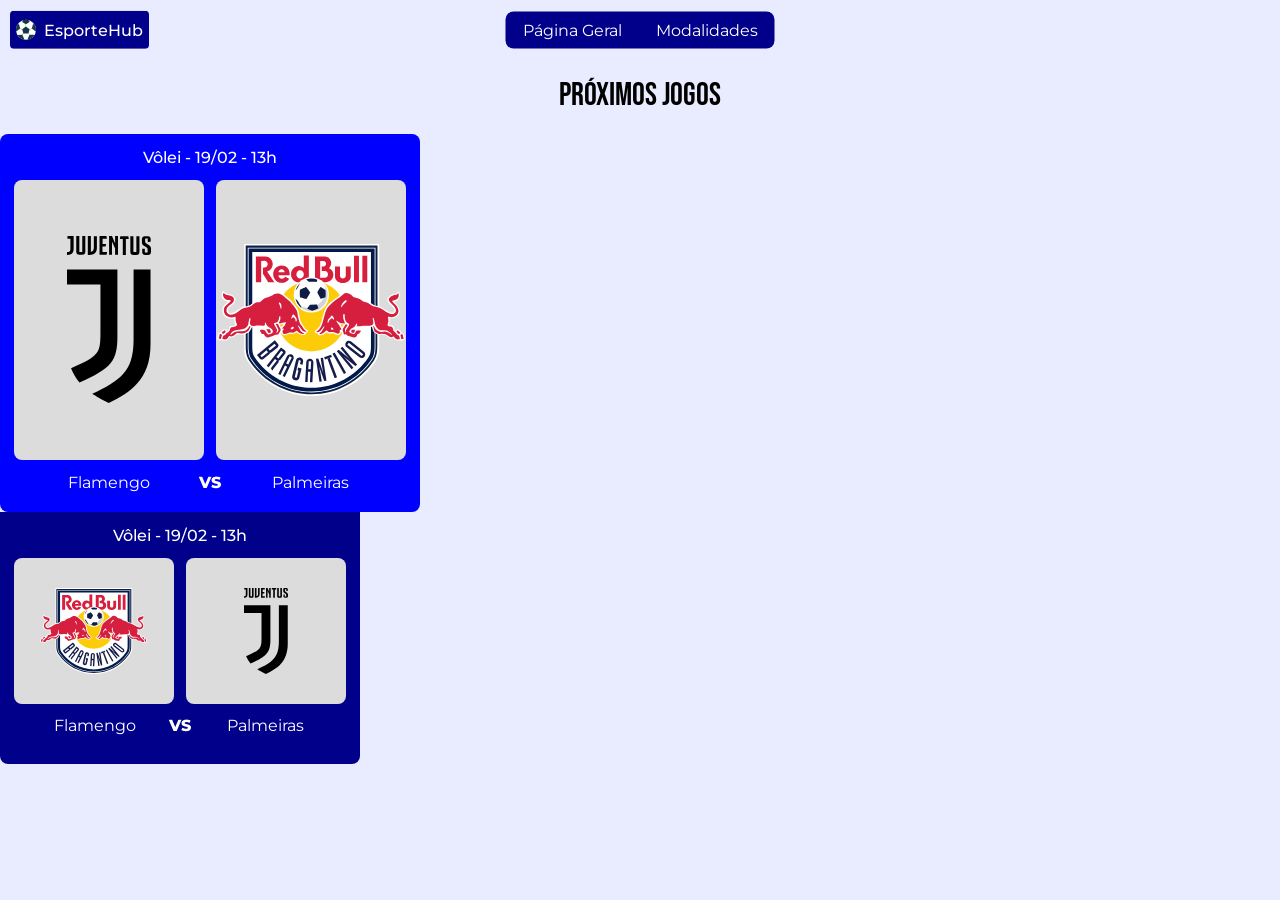
==== EsporteHub/index.html @ 1ab47064 "refactor: encapsular o projeto em 'EsporteHub'" ====
<!DOCTYPE html>
<html lang="pt-br">
<head>
    <meta charset="UTF-8">
    <meta name="viewport" content="width=device-width, initial-scale=1.0">
    <title>EsporteHub</title>
    <link rel="shortcut icon" href="imgs/logotipo.png" type="image/x-icon">
    <link rel="stylesheet" href="css/gerais.css">
    <link rel="stylesheet" href="css/header.css">
    <link rel="stylesheet" href="css/proximosJogos.css">
    <link rel="stylesheet" href="css/responsivo.css">
</head>
<body>
    <div class="centerLine"></div>
    <header>
        <div id="espaco-logo" class="espaco-logo visible">
            <img id="logo" src="imgs/ball3.svg" alt="Uma bola de futebol, logotipo do EsporteHub">
            <h1 id="nome-comercial">Esporte<span>Hub</span></h1>
        </div>
        <nav id="menu-desktop">
            <ul>
                <li>Página Geral</li>
                <li>Modalidades</li>
            </ul>
        </nav>
        <div id="menu-mobile-container">
            <ul>
                <li>Página Geral</li>
                <li>Modalidades</li>
            </ul>
        </div>
        <button id="menu-mobile">
            <div id="menu-hamburguer-icon" class="visible">
                <div class="menu-hamburguer-linha"></div>
                <div class="menu-hamburguer-linha"></div>
                <div class="menu-hamburguer-linha"></div>
            </div>
            <div id="menu-x-icon">
                <div class="menu-x-linha" id="menu-x-linha1"></div>
                <div class="menu-x-linha" id="menu-x-linha2"></div>
            </div>
        </button>
    </header>
    <h2 id="titulo-pagina">Próximos jogos</h2>
    <main class="container-quadros">
        <div id="quadro1-jogos" class="quadro-jogos">
            <p class="inf-jogo">Vôlei - 19/02 - 13h</p>
            <div class="quadro-cards-times">
                <div class="card-time">
                    <img src="imgs/times/time1.svg" alt="Logotipo do time" class="time-logo">
                </div>
                <div class="card-time">
                    <img src="imgs/times/time2.svg" alt="Logotipo do time" class="time-logo">
                </div>
            </div>
            <div class="container-nome-times">
                <div class="primeiro-time"><p>Flamengo</p></div>
                <div class="versus"><p>VS</p></div>
                <div class="segundo-time"><p>Palmeiras</p></div>
            </div>
        </div>
        
        <div id="quadro2-jogos" class="quadro-jogos">
            <p class="inf-jogo">Vôlei - 19/02 - 13h</p>
            <div class="quadro-cards-times">
                <div class="card-time">
                    <img src="imgs/times/time2.svg" alt="Logotipo do time" class="time-logo">
                </div>
                <div class="card-time">
                    <img src="imgs/times/time1.svg" alt="Logotipo do time" class="time-logo">
                </div>
            </div>
            <div class="container-nome-times">
                <div class="primeiro-time"><p>Flamengo</p></div>
                <div class="versus"><p>VS</p></div>
                <div class="segundo-time"><p>Palmeiras</p></div>
            </div>
        </div>
    </main>
    <script src="js/menuMobile.js" defer></script>
</body>
</html>
---- EsporteHub/css/gerais.css ----
@import url('https://fonts.googleapis.com/css2?family=Antonio:wght@100..700&family=Bebas+Neue&family=Montserrat:ital,wght@0,100..900;1,100..900&display=swap');
/*Antonio; Bebas Neue; Montserrat*/

* {
    padding: 0;
    margin: 0;
    box-sizing: border-box;
    color: var(--preto);
    font-family: 'Montserrat';
}
:root {
    --azul-escuro01: darkblue;
    --cor-primaria: blue;
    --cor-bg: rgb(233, 235, 254);
    --branco: white;
    --preto: black;
    --branco02: gainsboro;
}
.centerLine {
    background-color: var(--preto);
    position: absolute;
    height: 100vh;
    width: 4px;
    left: 50%;
    transform: translateX(-50%);
    display: none;
}
body {
    min-height: 100vh;
    max-width: 100vw;
    background-color: var(--cor-bg);
}
---- EsporteHub/css/header.css ----
header {
    height: 60px;
    width: 100%;
    display: flex;
    position: relative;
}
header.menu-open{
    transition: .7s;
    background-color: var(--azul-escuro01);
}
.espaco-logo {
    width: min-content;
    padding: .2rem .3rem;
    border: 1px solid transparent;
    border-radius: 4px;
    z-index: -2;
    display: flex;
    align-items: center;
    justify-content: center;
    gap: 8px;
    position: absolute;
    left: 10px;
    top: 50%;
    transform: translateY(-50%);
    
    background-color: var(--azul-escuro01);
}
.espaco-logo.visible {
    z-index: 0;
}

h1#nome-comercial {
    color: var(--branco);
    font-weight: 500;
    font-size: 1rem;
    & > span {
        color: var(--branco);
    }
}
h1#nome-comercial::selection{
    color: rgb(0, 255, 255);
}
h1#nome-comercial span::selection {
    color: rgb(0, 153, 255);
}
nav#menu-desktop {
    position: absolute;
    left: 50%;
    top: 50%;
    transform: translate(-50%, -50%);
    
    display: none;
}
nav#menu-desktop ul {
    list-style-type: none;
    display: flex;
    background-color: var(--azul-escuro01);
    border-radius: 8px;
}
nav#menu-desktop ul li {
    padding: .5rem 1rem;
    border: 1px solid transparent;
    color: var(--branco);
    border-radius: 8px;
}
nav#menu-desktop ul li:hover {
    transition: .7s;
    background-color: var(--cor-primaria);
}
#menu-mobile {
    height: 38px;
    width: 40px;
    margin: 10px 10px 0;
    z-index: 2;
    background-color: var(--azul-escuro01);
    border: 1px solid transparent;
    border-radius: 8px;
}
#menu-hamburguer-icon.visible {
    height: 100%;
    width: 100%;
    display: flex;
    flex-direction: column;
    align-items: center;
    justify-content: center;
    gap: 2px;
}
#menu-hamburguer-icon {
    display: none;
}
.menu-hamburguer-linha {
    height: 4px;
    width: 60%;
    background-color: var(--branco);
}

#menu-x-icon {
    height: 100%;
    width: 100%;
    display: none;
    align-items: center;
    justify-content: center;
    flex-direction: column;
}
#menu-x-icon.visible {
    display: flex;
}
.menu-x-linha {
    height: 4px;
    width: 60%;
    position: relative;
    background-color: var(--branco);
}
#menu-x-linha1 {
    top: 3px;
    transform: rotate(50deg);
}
#menu-x-linha2 {
    top: -1px;
    transform: rotate(-50deg);
}
#menu-mobile-container {
    height: 100%;
    width: 100%;
    z-index: 1;

    transition: .7s;
    transform: translateY(-100%);
}
#menu-mobile-container.visible {
    transition: .7s;
    transform: translateY(0);
}
#menu-mobile-container ul{
    height: 100%;
    width: 100%;
    display: grid;
    grid-template-columns: 1fr 1fr;
}
#menu-mobile-container ul li {
    height: 100%;
    width: 100%;
    
    display: flex;
    align-items: center;
    justify-content: center;
    text-align: center;

    list-style-type: none;
    color: white;
}
---- EsporteHub/css/proximosJogos.css ----
h2#titulo-pagina {
    font-family: 'Bebas Neue';
    text-align: center;
    font-weight: 200;
    font-size: 2rem;
    margin: 1rem 0 1.2rem;
    color: var(--preto);
}
.container-quadros{
    height: 70vh;
    width: min(60%, 600px);
    justify-self: center;
}
.quadro-jogos{
    padding: .8rem;
    display: flex;
    flex-direction: column;
    gap: .8rem;
    border: 1px solid transparent;
    border-radius: 8px;
    justify-self: center;
}
#quadro1-jogos {
    width: max(70%, 300px);
    height: 42vh;
    min-height: 300px;
    background-color: var(--cor-primaria);
}
#quadro2-jogos {
    width: max(60%, 260px);
    height: max(28vh, 200px);
    border-radius: 0 0 8px 8px;
    background-color: var(--azul-escuro01);
}
.inf-jogo {
    text-align: center;
    font-size: 1rem;
    font-weight: 500;
    color: var(--branco);
}
.quadro-cards-times {
    height: 80%;
    width: 100%;
    gap: .8rem;
    display: flex;
    flex-direction: row;
}
.card-time {
    height: 100%;
    width: 100%;
    display: flex;
    align-items: center;
    justify-content: center;

    border: 1px solid transparent;
    border-radius: 8px;
    background-color: var(--branco02);
}
.card-time img {
    max-height: 60%;
}
#quadro2-jogos .quadro-cards-times {
    height: 65%;
}
.container-nome-times {
    width: 100%;
    padding: 0 5%;
    display: grid;
    grid-template-columns: 3fr 1fr 3fr;
    text-align: center;
}
.container-nome-times p {
    color: var(--branco);
}
.versus {
    font-weight: 800;
}
---- EsporteHub/css/responsivo.css ----
@media (min-width: 580px){
    nav#menu-desktop {
        display: flex;
    }
    #menu-mobile {
        display: none;
    }
}
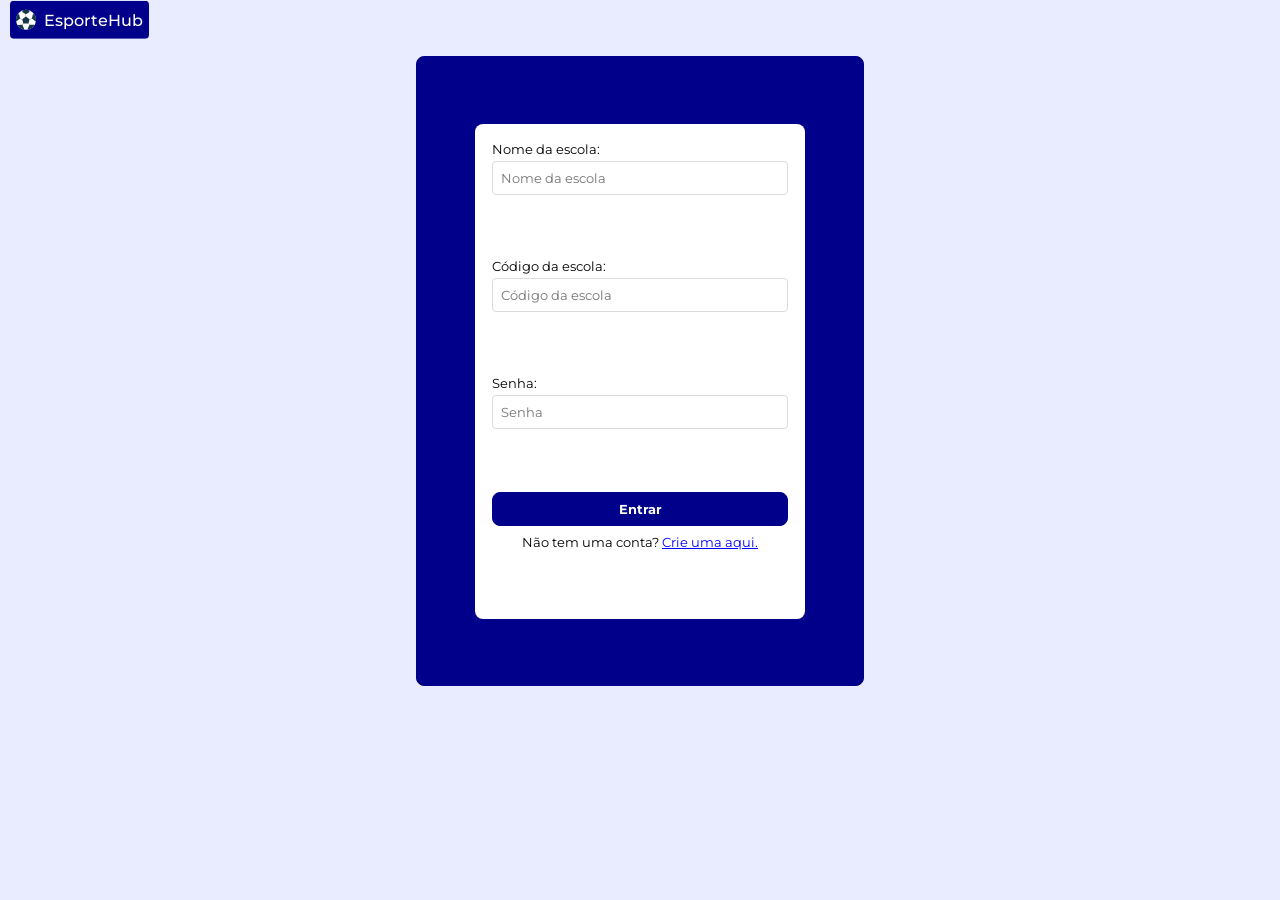
==== commit b8172077: "feat: criar a tela de login como entrada principal" ====
--- a/EsporteHub/index.html
+++ b/EsporteHub/index.html
@@ -4,79 +4,37 @@
     <meta charset="UTF-8">
     <meta name="viewport" content="width=device-width, initial-scale=1.0">
     <title>EsporteHub</title>
+    <link rel="stylesheet" href="css/gerais.css">
+    <link rel="stylesheet" href="css/login.css">
     <link rel="shortcut icon" href="imgs/logotipo.png" type="image/x-icon">
-    <link rel="stylesheet" href="css/gerais.css">
-    <link rel="stylesheet" href="css/header.css">
-    <link rel="stylesheet" href="css/proximosJogos.css">
-    <link rel="stylesheet" href="css/responsivo.css">
 </head>
 <body>
-    <div class="centerLine"></div>
     <header>
         <div id="espaco-logo" class="espaco-logo visible">
             <img id="logo" src="imgs/ball3.svg" alt="Uma bola de futebol, logotipo do EsporteHub">
             <h1 id="nome-comercial">Esporte<span>Hub</span></h1>
         </div>
-        <nav id="menu-desktop">
-            <ul>
-                <li>Página Geral</li>
-                <li>Modalidades</li>
-            </ul>
-        </nav>
-        <div id="menu-mobile-container">
-            <ul>
-                <li>Página Geral</li>
-                <li>Modalidades</li>
-            </ul>
-        </div>
-        <button id="menu-mobile">
-            <div id="menu-hamburguer-icon" class="visible">
-                <div class="menu-hamburguer-linha"></div>
-                <div class="menu-hamburguer-linha"></div>
-                <div class="menu-hamburguer-linha"></div>
+    </header>
+    <div id="background-form">
+        <form action="home.html" method="POST">
+            <div id="nome-escola">
+                <label for="input-nome">Nome da escola:</label>
+                <input type="text" id="input-nome" placeholder="Nome da escola">
             </div>
-            <div id="menu-x-icon">
-                <div class="menu-x-linha" id="menu-x-linha1"></div>
-                <div class="menu-x-linha" id="menu-x-linha2"></div>
+        
+            <div id="codigo-escola">
+                <label for="input-codigo-escola">Código da escola:</label>
+                <input type="text" id="input-codigo-escola" placeholder="Código da escola">
             </div>
-        </button>
-    </header>
-    <h2 id="titulo-pagina">Próximos jogos</h2>
-    <main class="container-quadros">
-        <div id="quadro1-jogos" class="quadro-jogos">
-            <p class="inf-jogo">Vôlei - 19/02 - 13h</p>
-            <div class="quadro-cards-times">
-                <div class="card-time">
-                    <img src="imgs/times/time1.svg" alt="Logotipo do time" class="time-logo">
-                </div>
-                <div class="card-time">
-                    <img src="imgs/times/time2.svg" alt="Logotipo do time" class="time-logo">
-                </div>
+            <div id="senha-escola">
+                <label for="input-senha">Senha:</label>
+                <input type="password" id="input-senha" placeholder="Senha">
             </div>
-            <div class="container-nome-times">
-                <div class="primeiro-time"><p>Flamengo</p></div>
-                <div class="versus"><p>VS</p></div>
-                <div class="segundo-time"><p>Palmeiras</p></div>
+            <div id="formas-entrada">
+                <button type="submit">Entrar</button>
+                <p>Não tem uma conta? <a href="#">Crie uma aqui.</a></p>
             </div>
-        </div>
-        
-        <div id="quadro2-jogos" class="quadro-jogos">
-            <p class="inf-jogo">Vôlei - 19/02 - 13h</p>
-            <div class="quadro-cards-times">
-                <div class="card-time">
-                    <img src="imgs/times/time2.svg" alt="Logotipo do time" class="time-logo">
-                </div>
-                <div class="card-time">
-                    <img src="imgs/times/time1.svg" alt="Logotipo do time" class="time-logo">
-                </div>
-            </div>
-            <div class="container-nome-times">
-                <div class="primeiro-time"><p>Flamengo</p></div>
-                <div class="versus"><p>VS</p></div>
-                <div class="segundo-time"><p>Palmeiras</p></div>
-            </div>
-        </div>
-    </main>
-    <script src="js/menuMobile.js" defer></script>
+        </form>
+    </div>
 </body>
 </html>
--- a/EsporteHub/css/gerais.css
+++ b/EsporteHub/css/gerais.css
@@ -29,4 +29,38 @@
     min-height: 100vh;
     max-width: 100vw;
     background-color: var(--cor-bg);
+}
+.espaco-logo {
+    width: min-content;
+    padding: .2rem .3rem;
+    border: 1px solid transparent;
+    border-radius: 4px;
+    z-index: -2;
+    display: flex;
+    align-items: center;
+    justify-content: center;
+    gap: 8px;
+    position: absolute;
+    left: 10px;
+    top: 50%;
+    transform: translateY(-50%);
+    
+    background-color: var(--azul-escuro01);
+}
+.espaco-logo.visible {
+    z-index: 0;
+}
+h1#nome-comercial {
+    color: var(--branco);
+    font-weight: 500;
+    font-size: 1rem;
+    & > span {
+        color: var(--branco);
+    }
+}
+h1#nome-comercial::selection{
+    color: rgb(0, 255, 255);
+}
+h1#nome-comercial span::selection {
+    color: rgb(0, 153, 255);
 }
--- a/EsporteHub/css/login.css
+++ b/EsporteHub/css/login.css
@@ -0,0 +1,72 @@
+body {
+    min-height: 100vh;
+    width: 100vw;
+    display: flex;
+    flex-direction: column;
+    align-items: center;
+}
+header{
+    height: 40px;
+    width: 100%;
+    margin-bottom: 1rem;
+    position: relative;
+}
+#background-form {
+    height: 70vh;
+    width: max(35%, 400px);
+    display: flex;
+    align-items: center;
+    justify-content: center;
+    border: 1px solid darkblue;
+    border-radius: 8px;
+    position: relative;
+    background-color: darkblue;
+    top: 50vh;
+    transform: translateY(-50vh);
+}
+form {
+    height: 55vh;
+    width: max(30%, 330px);
+    padding: 1rem;  
+    
+    font-size: 13px;
+
+    display: grid;
+    flex-direction: column;
+    gap: 8px;
+    grid-template-rows: 1fr 1fr 1fr 1fr;
+
+    border: 1px solid transparent;
+    border-radius: 8px;
+    background-color: white;
+}
+form div {
+    display: flex;
+    flex-direction: column;
+    gap: 4px;
+}
+input {
+    padding: 8px;
+    border: 1px solid gainsboro;
+    border-radius: 4px;
+    color: var(--cor-primaria);
+    outline: none;
+}
+button {
+    font-weight: 700;
+}
+#formas-entrada {
+    gap: 8px;
+    text-align: center;
+}
+#formas-entrada button {
+    padding: .5rem;
+    color: var(--branco);
+    background-color: var(--azul-escuro01);
+
+    border: 1px solid var(--azul-escuro01);
+    border-radius: 8px;
+}
+#formas-entrada a {
+    color: var(--cor-primaria);
+}
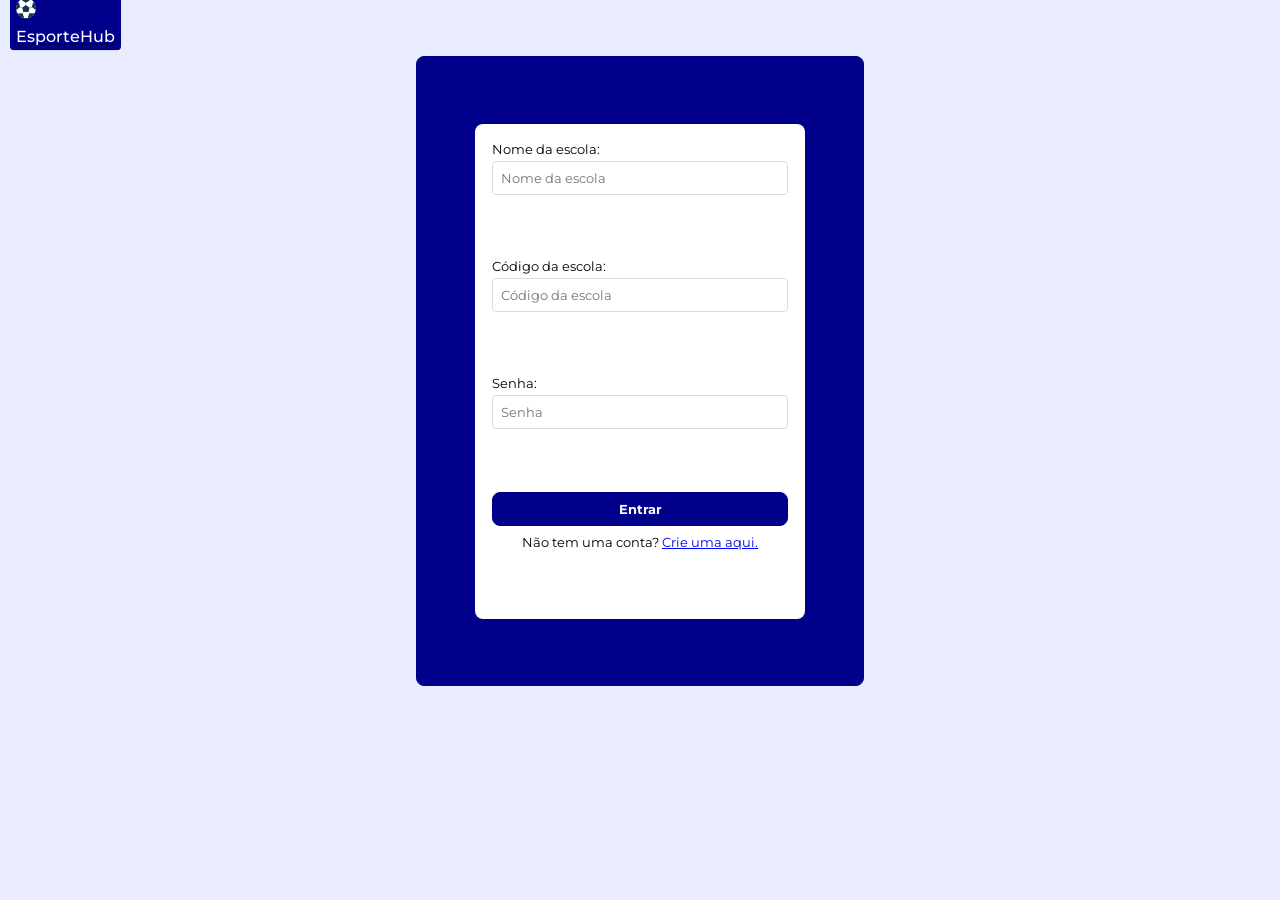
==== commit 3f9c92b0: "feat: criar link para home.html no "espaco-logo"" ====
--- a/EsporteHub/index.html
+++ b/EsporteHub/index.html
@@ -11,8 +11,10 @@
 <body>
     <header>
         <div id="espaco-logo" class="espaco-logo visible">
-            <img id="logo" src="imgs/ball3.svg" alt="Uma bola de futebol, logotipo do EsporteHub">
-            <h1 id="nome-comercial">Esporte<span>Hub</span></h1>
+            <a href="home.html">
+                <img id="logo" src="imgs/ball3.svg" alt="Uma bola de futebol, logotipo do EsporteHub">
+                <h1 id="nome-comercial">Esporte<span>Hub</span></h1>
+            </a>
         </div>
     </header>
     <div id="background-form">
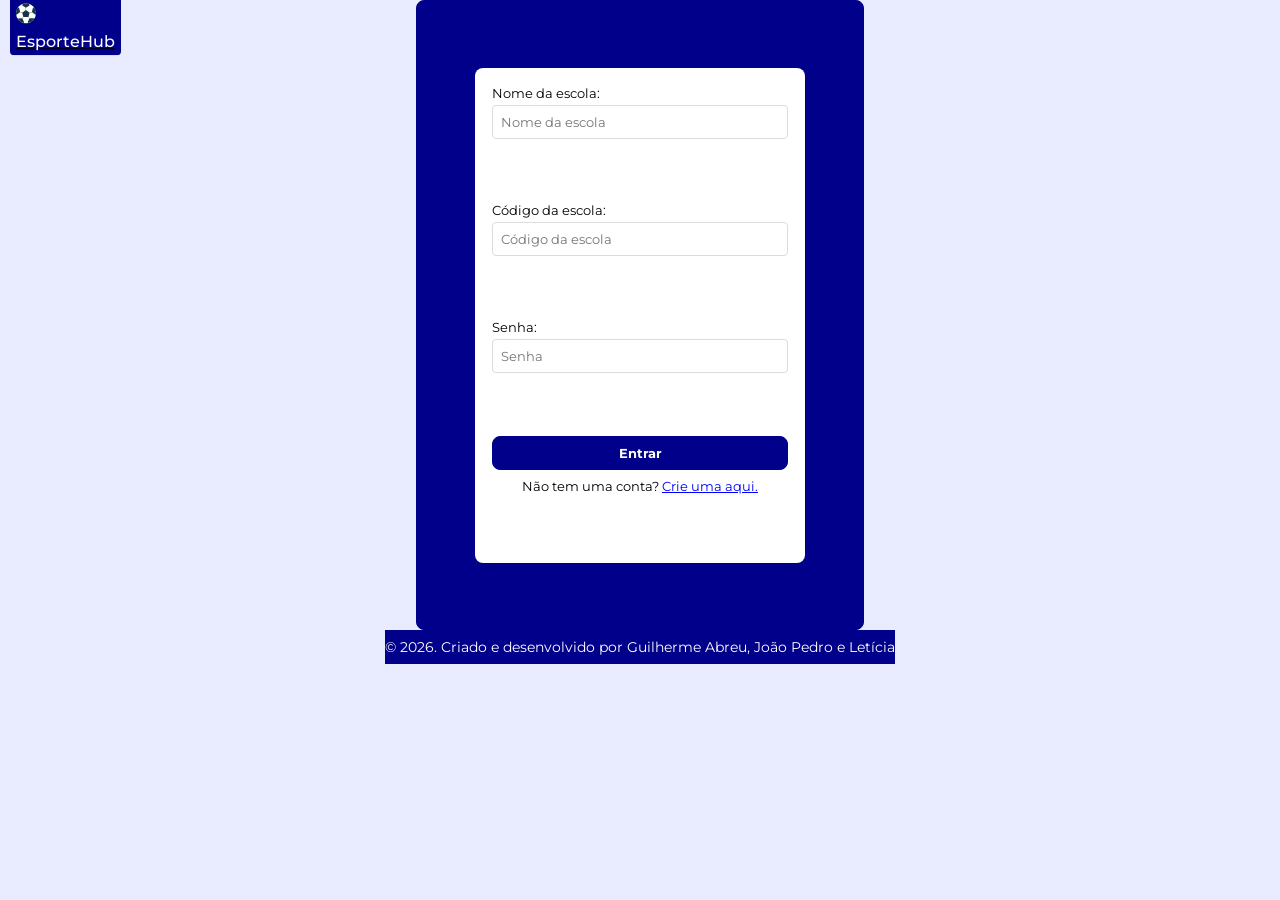
==== commit 75db3f8a: "feat: adicionar footer em todas as telas" ====
--- a/EsporteHub/index.html
+++ b/EsporteHub/index.html
@@ -6,6 +6,7 @@
     <title>EsporteHub</title>
     <link rel="stylesheet" href="css/gerais.css">
     <link rel="stylesheet" href="css/login.css">
+    <link rel="stylesheet" href="css/footer.css">
     <link rel="shortcut icon" href="imgs/logotipo.png" type="image/x-icon">
 </head>
 <body>
@@ -38,5 +39,8 @@
             </div>
         </form>
     </div>
+    <footer>
+        &copy; 2026. Criado e desenvolvido por Guilherme Abreu, João Pedro e Letícia
+    </footer>
 </body>
 </html>
--- a/EsporteHub/css/login.css
+++ b/EsporteHub/css/login.css
@@ -6,10 +6,11 @@
     align-items: center;
 }
 header{
-    height: 40px;
+    height: 50px;
     width: 100%;
-    margin-bottom: 1rem;
-    position: relative;
+    padding: 10px 0;
+    position: absolute;
+    top: 0px;
 }
 #background-form {
     height: 70vh;
--- a/EsporteHub/css/footer.css
+++ b/EsporteHub/css/footer.css
@@ -0,0 +1,7 @@
+footer {
+    padding: .5rem 0;
+    text-align: center;
+    font-size: .9rem;
+    background-color: darkblue;
+    color: white;
+}
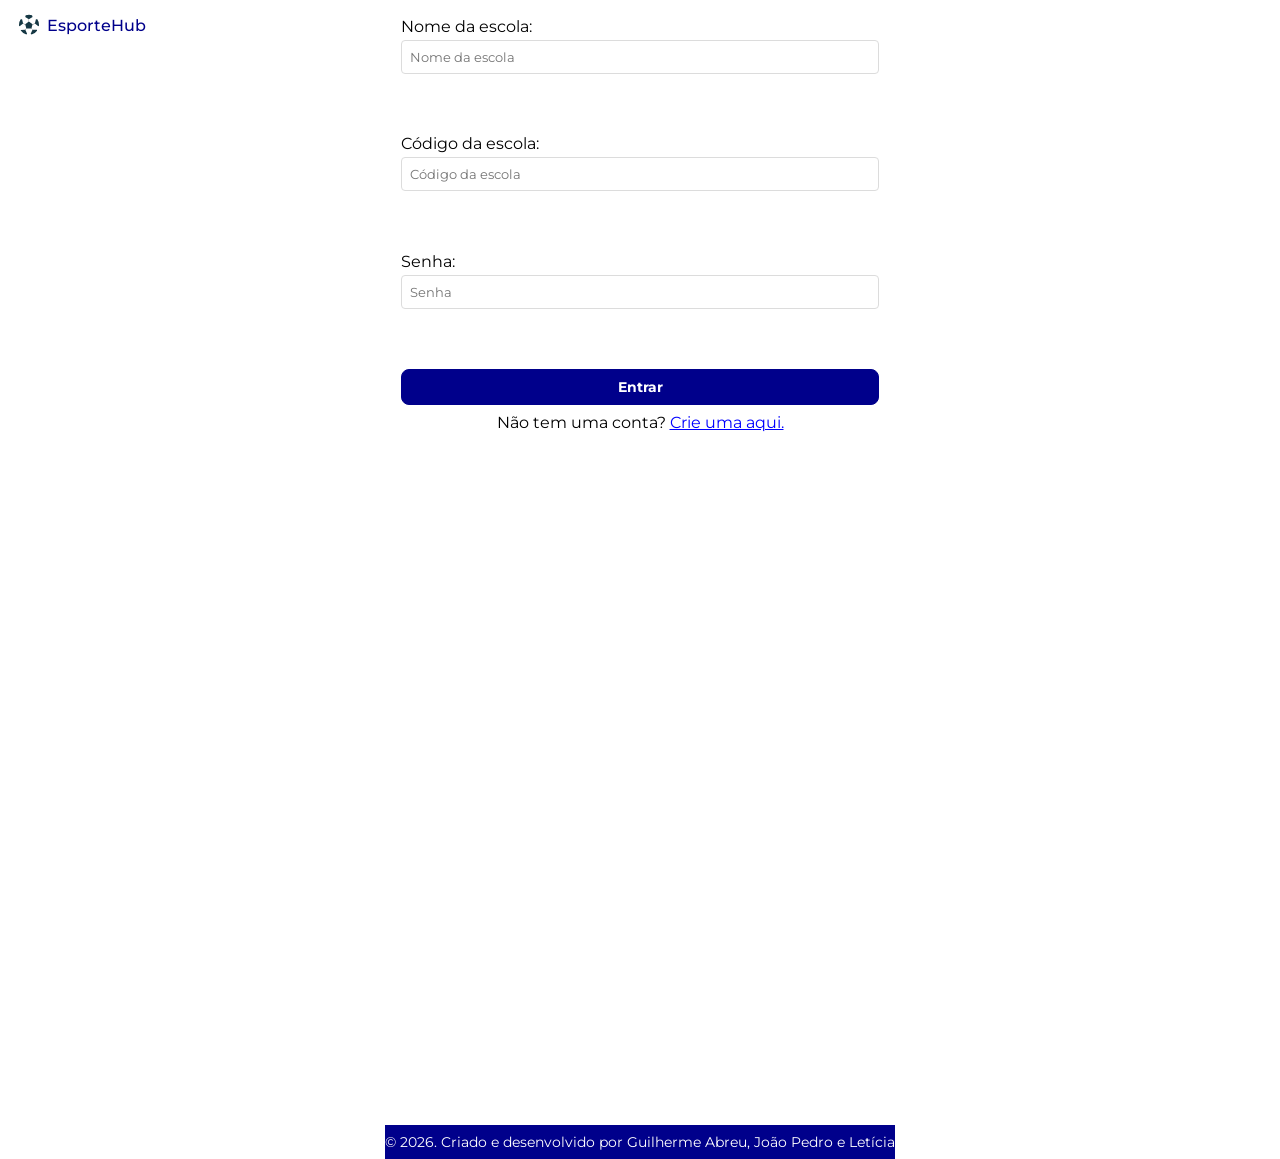
==== commit 18babc54: "style: alterar a posição do banner" ====
--- a/EsporteHub/index.html
+++ b/EsporteHub/index.html
@@ -4,7 +4,7 @@
     <meta charset="UTF-8">
     <meta name="viewport" content="width=device-width, initial-scale=1.0">
     <title>EsporteHub</title>
-    <link rel="stylesheet" href="css/gerais.css">
+    <link rel="stylesheet" href="css/global.css">
     <link rel="stylesheet" href="css/login.css">
     <link rel="stylesheet" href="css/footer.css">
     <link rel="shortcut icon" href="imgs/logotipo.png" type="image/x-icon">
@@ -18,26 +18,26 @@
             </a>
         </div>
     </header>
-    <div id="background-form">
-        <form action="home.html" method="POST">
-            <div id="nome-escola">
-                <label for="input-nome">Nome da escola:</label>
-                <input type="text" id="input-nome" placeholder="Nome da escola">
-            </div>
-        
-            <div id="codigo-escola">
-                <label for="input-codigo-escola">Código da escola:</label>
-                <input type="text" id="input-codigo-escola" placeholder="Código da escola">
-            </div>
-            <div id="senha-escola">
-                <label for="input-senha">Senha:</label>
-                <input type="password" id="input-senha" placeholder="Senha">
-            </div>
-            <div id="formas-entrada">
-                <button type="submit">Entrar</button>
-                <p>Não tem uma conta? <a href="#">Crie uma aqui.</a></p>
-            </div>
-        </form>
+    <form action="/html/home.html" >
+        <div id="nome-escola">
+            <label for="input-nome">Nome da escola:</label>
+            <input type="text" id="input-nome" placeholder="Nome da escola">
+        </div>
+    
+        <div id="codigo-escola">
+            <label for="input-codigo-escola">Código da escola:</label>
+            <input type="text" id="input-codigo-escola" placeholder="Código da escola">
+        </div>
+        <div id="senha-escola">
+            <label for="input-senha">Senha:</label>
+            <input type="password" id="input-senha" placeholder="Senha">
+        </div>
+        <div id="formas-entrada">
+            <button type="submit">Entrar</button>
+            <p>Não tem uma conta? <a href="#">Crie uma aqui.</a></p>
+        </div>
+    </form>
+    <div id="banner-login">
     </div>
     <footer>
         &copy; 2026. Criado e desenvolvido por Guilherme Abreu, João Pedro e Letícia
--- a/EsporteHub/css/global.css
+++ b/EsporteHub/css/global.css
@@ -0,0 +1,74 @@
+@import url('https://fonts.googleapis.com/css2?family=Antonio:wght@100..700&family=Bebas+Neue&family=Montserrat:ital,wght@0,100..900;1,100..900&display=swap');
+/*Antonio; Bebas Neue; Montserrat*/
+
+* {
+    padding: 0;
+    margin: 0;
+    box-sizing: border-box;
+    color: var(--preto);
+    font-family: 'Montserrat';
+}
+:root {
+    --azul-escuro01: darkblue;
+    --cor-primaria: blue;
+    --cor-bg: rgb(255, 255, 255);
+    --branco: white;
+    --preto: black;
+    --branco02: gainsboro;
+}
+.centerLine {
+    background-color: var(--preto);
+    position: absolute;
+    height: 100vh;
+    width: 4px;
+    left: 50%;
+    transform: translateX(-50%);
+    display: none;
+}
+body {
+    min-height: 100dvh;
+    max-width: 100vw;
+    display: flex;
+    flex-direction: column;
+    background-color: var(--cor-bg);
+}
+.espaco-logo {
+    width: min-content;
+    padding: .2rem .5rem;
+    border: 1px solid transparent;
+    border-radius: 4px;
+    z-index: -2;
+    display: flex;
+    align-items: center;
+    justify-content: center;
+    gap: 8px;
+    position: absolute;
+    left: 10px;
+    top: 50%;
+    transform: translateY(-50%);
+    
+    background-color: var(--azul-escuro01);
+}
+.espaco-logo.visible {
+    z-index: 0;
+}
+.espaco-logo a {
+    display: contents;
+}
+h1#nome-comercial {
+    color: var(--branco);
+    font-weight: 500;
+    font-size: 1rem;
+    & > span {
+        color: var(--branco);
+    }
+}
+h1#nome-comercial::selection{
+    color: rgb(0, 255, 255);
+}
+h1#nome-comercial span::selection {
+    color: rgb(0, 153, 255);
+}
+a {
+    text-decoration: none;
+}
--- a/EsporteHub/css/login.css
+++ b/EsporteHub/css/login.css
@@ -2,8 +2,9 @@
     min-height: 100vh;
     width: 100vw;
     display: flex;
-    flex-direction: column;
     align-items: center;
+    justify-content: space-around;
+    background-color: white;
 }
 header{
     height: 50px;
@@ -12,25 +13,19 @@
     position: absolute;
     top: 0px;
 }
-#background-form {
-    height: 70vh;
-    width: max(35%, 400px);
-    display: flex;
-    align-items: center;
-    justify-content: center;
-    border: 1px solid darkblue;
-    border-radius: 8px;
-    position: relative;
-    background-color: darkblue;
-    top: 50vh;
-    transform: translateY(-50vh);
+#espaco-logo {
+    background-color: white;
 }
+h1#nome-comercial, h1#nome-comercial span {
+    color: darkblue;
+}
+
 form {
     height: 55vh;
-    width: max(30%, 330px);
+    width: 40%;
     padding: 1rem;  
     
-    font-size: 13px;
+    font-size: 1rem;
 
     display: grid;
     flex-direction: column;
@@ -55,6 +50,7 @@
 }
 button {
     font-weight: 700;
+    font-size: .9rem;
 }
 #formas-entrada {
     gap: 8px;
@@ -70,4 +66,17 @@
 }
 #formas-entrada a {
     color: var(--cor-primaria);
+    text-decoration: underline;
+}
+#banner-login {
+    width: 40%;
+    height: 70vh;
+    overflow: hidden;
+    border: 1px solid transparent;
+    border-radius: 1rem;
+
+    background-image: url("../imgs/planos_de_fundo/wallpaper background.jfif");
+    background-position: center;
+    background-repeat: no-repeat;
+    background-size: cover;
 }
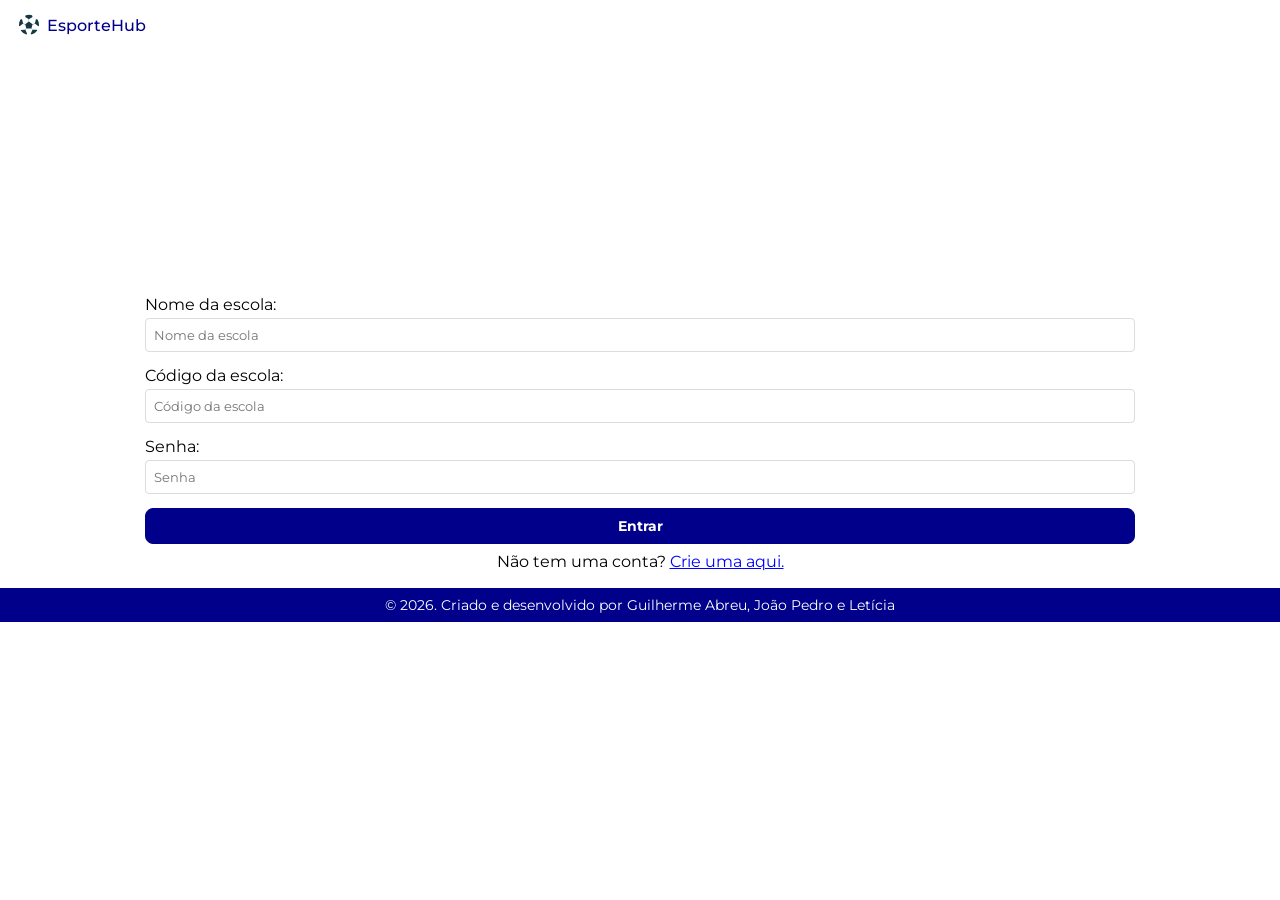
==== commit 0ca826fb: "style: importar os estilos de responsividade" ====
--- a/EsporteHub/index.html
+++ b/EsporteHub/index.html
@@ -7,6 +7,7 @@
     <link rel="stylesheet" href="css/global.css">
     <link rel="stylesheet" href="css/login.css">
     <link rel="stylesheet" href="css/footer.css">
+    <link rel="stylesheet" href="css/responsivo.css">
     <link rel="shortcut icon" href="imgs/logotipo.png" type="image/x-icon">
 </head>
 <body>
--- a/EsporteHub/css/global.css
+++ b/EsporteHub/css/global.css
@@ -37,12 +37,12 @@
     padding: .2rem .5rem;
     border: 1px solid transparent;
     border-radius: 4px;
-    z-index: -2;
     display: flex;
     align-items: center;
     justify-content: center;
     gap: 8px;
     position: absolute;
+    z-index: -2;
     left: 10px;
     top: 50%;
     transform: translateY(-50%);
@@ -71,4 +71,7 @@
 }
 a {
     text-decoration: none;
+}
+main {
+    flex: 1;
 }
--- a/EsporteHub/css/login.css
+++ b/EsporteHub/css/login.css
@@ -1,9 +1,9 @@
 body {
-    min-height: 100vh;
+    min-height: 100dvh;
     width: 100vw;
     display: flex;
     align-items: center;
-    justify-content: space-around;
+    justify-content: center;
     background-color: white;
 }
 header{
@@ -19,10 +19,16 @@
 h1#nome-comercial, h1#nome-comercial span {
     color: darkblue;
 }
-
+main {
+    width: 100%;
+    display: flex;
+    align-items: center;
+    justify-content: space-around;
+    flex: 1;
+}
 form {
-    height: 55vh;
-    width: 40%;
+    height: min-content;
+    width: 80%;
     padding: 1rem;  
     
     font-size: 1rem;
@@ -75,6 +81,7 @@
     border: 1px solid transparent;
     border-radius: 1rem;
 
+    display: none;
     background-image: url("../imgs/planos_de_fundo/wallpaper background.jfif");
     background-position: center;
     background-repeat: no-repeat;
--- a/EsporteHub/css/footer.css
+++ b/EsporteHub/css/footer.css
@@ -1,7 +1,8 @@
 footer {
+    width: 100%;
     padding: .5rem 0;
+    font-size: .9rem;
     text-align: center;
-    font-size: .9rem;
     background-color: darkblue;
     color: white;
 }
--- a/EsporteHub/css/responsivo.css
+++ b/EsporteHub/css/responsivo.css
@@ -0,0 +1,8 @@
+@media (min-width: 580px){
+    nav#menu-desktop {
+        display: flex;
+    }
+    #menu-mobile {
+        display: none;
+    }
+}
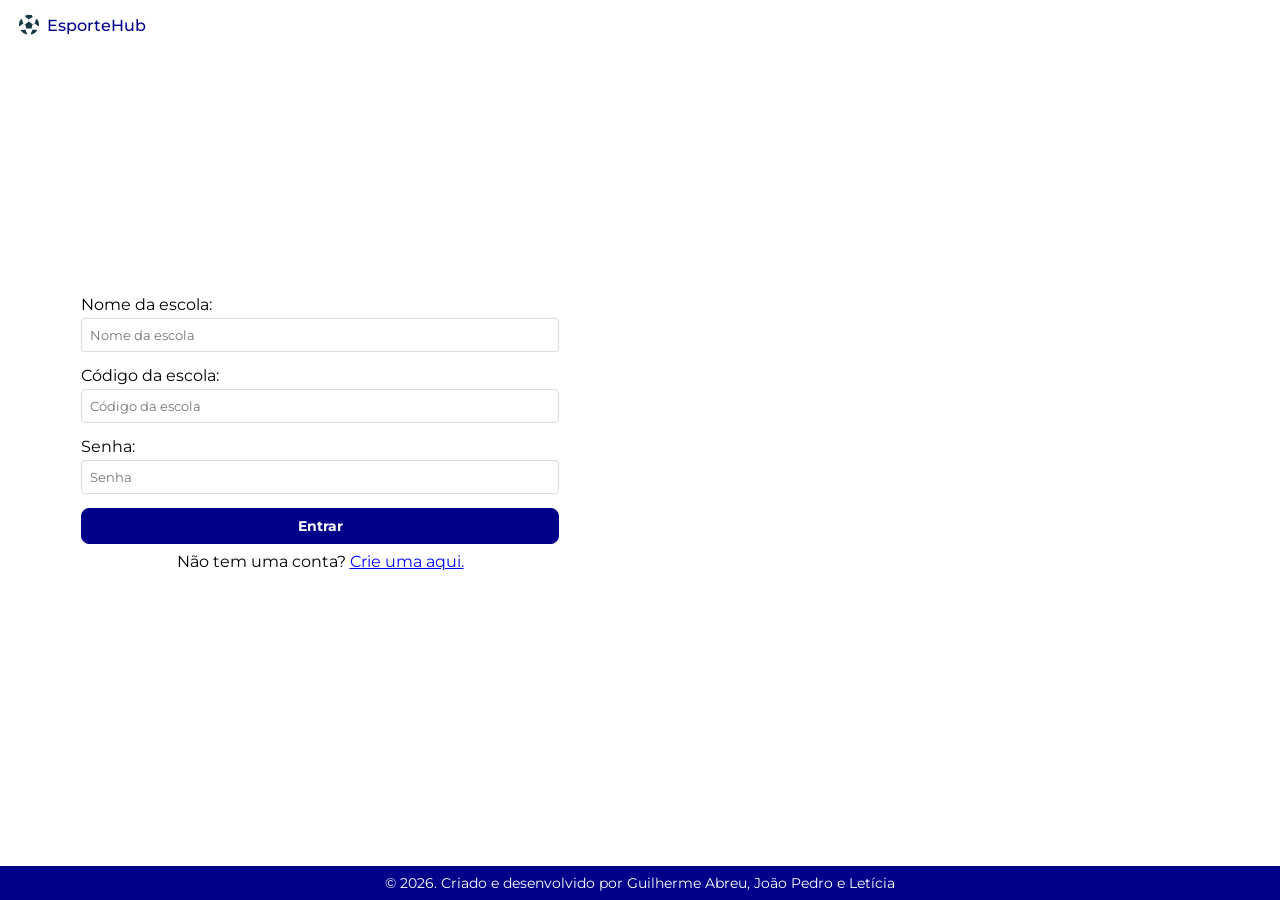
==== commit 3a483b8a: "feat: encapsular o form e banner no main" ====
--- a/EsporteHub/index.html
+++ b/EsporteHub/index.html
@@ -19,27 +19,29 @@
             </a>
         </div>
     </header>
-    <form action="/html/home.html" >
-        <div id="nome-escola">
-            <label for="input-nome">Nome da escola:</label>
-            <input type="text" id="input-nome" placeholder="Nome da escola">
+    <main>
+        <form action="/html/home.html" id="form-login">
+            <div id="nome-escola">
+                <label for="input-nome">Nome da escola:</label>
+                <input type="text" id="input-nome" placeholder="Nome da escola">
+            </div>
+        
+            <div id="codigo-escola">
+                <label for="input-codigo-escola">Código da escola:</label>
+                <input type="text" id="input-codigo-escola" placeholder="Código da escola">
+            </div>
+            <div id="senha-escola">
+                <label for="input-senha">Senha:</label>
+                <input type="password" id="input-senha" placeholder="Senha">
+            </div>
+            <div id="formas-entrada">
+                <button type="submit">Entrar</button>
+                <p>Não tem uma conta? <a href="#">Crie&nbsp;uma&nbsp;aqui.</a></p>
+            </div>
+        </form>
+        <div id="banner-login">
         </div>
-    
-        <div id="codigo-escola">
-            <label for="input-codigo-escola">Código da escola:</label>
-            <input type="text" id="input-codigo-escola" placeholder="Código da escola">
-        </div>
-        <div id="senha-escola">
-            <label for="input-senha">Senha:</label>
-            <input type="password" id="input-senha" placeholder="Senha">
-        </div>
-        <div id="formas-entrada">
-            <button type="submit">Entrar</button>
-            <p>Não tem uma conta? <a href="#">Crie uma aqui.</a></p>
-        </div>
-    </form>
-    <div id="banner-login">
-    </div>
+    </main>
     <footer>
         &copy; 2026. Criado e desenvolvido por Guilherme Abreu, João Pedro e Letícia
     </footer>
--- a/EsporteHub/css/responsivo.css
+++ b/EsporteHub/css/responsivo.css
@@ -1,3 +1,11 @@
+@media (min-width: 800px){
+    #banner-login {
+        display: flex;
+    }
+    #form-login {
+        width: 40%;
+    }
+}
 @media (min-width: 580px){
     nav#menu-desktop {
         display: flex;
